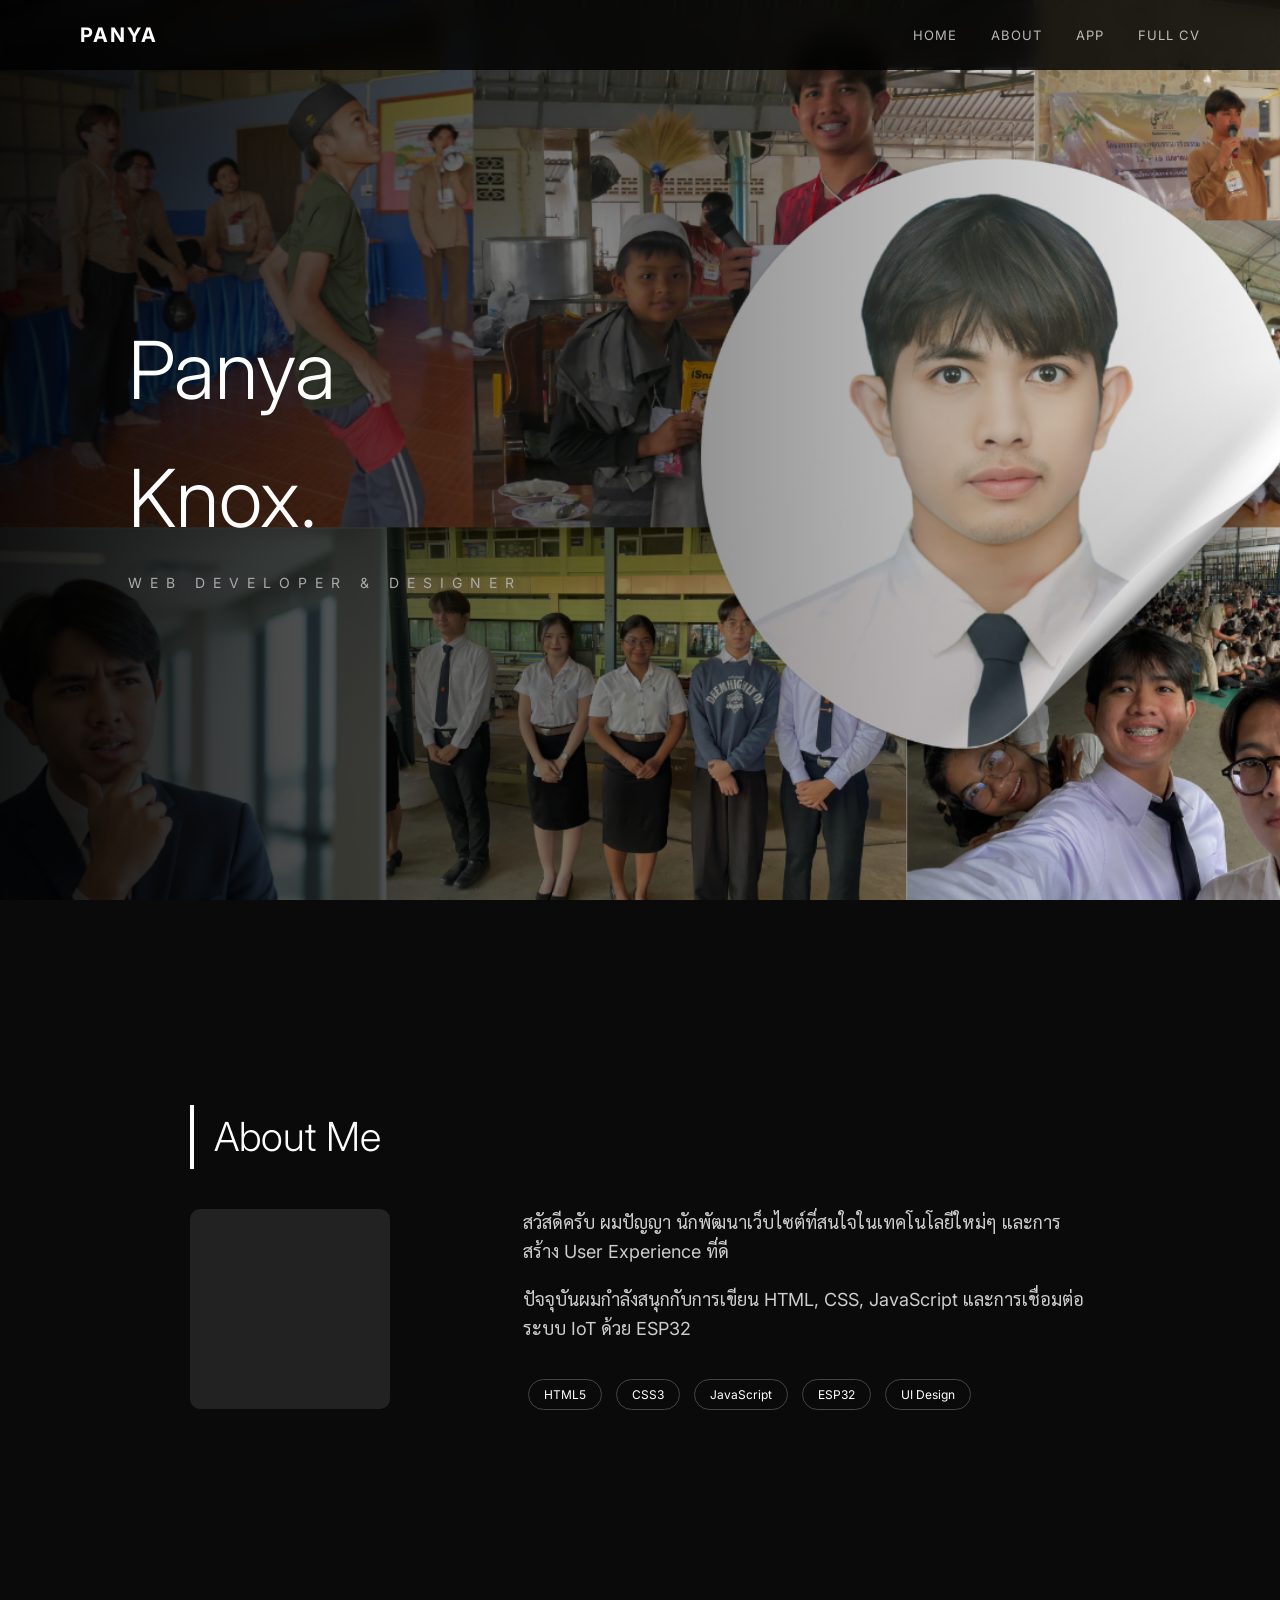
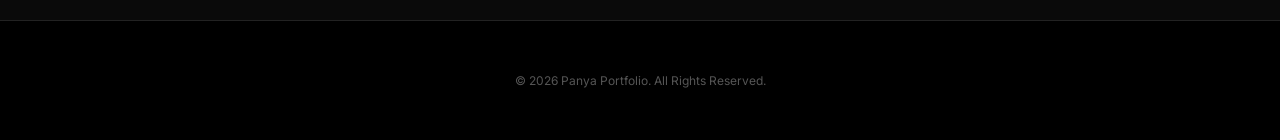
==== index.html @ 618ede8f "ทดลอง" ====
<!DOCTYPE html>
<html lang="th">
<head>
  <meta charset="UTF-8">
  <meta name="viewport" content="width=device-width, initial-scale=1.0">
  <title>Panya | Portfolio</title>

  <link href="https://fonts.googleapis.com/css2?family=Inter:wght@300;400;700&family=Sarabun:wght@200;400&display=swap" rel="stylesheet">

  <style>
    /* --- 1. SETUP & SMOOTH SCROLL --- */
    html {
      scroll-behavior: smooth; /* ทำให้เวลาคลิกเมนูแล้วหน้าจอเลื่อนลงแบบนิ่มๆ */
    }

    * {
      margin: 0;
      padding: 0;
      box-sizing: border-box;
    }

    body {
      font-family: 'Inter', 'Sarabun', sans-serif;
      background: #000;
      color: #fff;
      line-height: 1.6;
    }

    /* --- 2. NAVBAR (Fixed) --- */
    .navbar {
      position: fixed;
      top: 0;
      width: 100%;
      height: 70px;
      display: flex;
      justify-content: center;
      z-index: 1000;
      background: rgba(0, 0, 0, 0.8);
      backdrop-filter: blur(10px); /* เอฟเฟกต์กระจกฝ้าแบบ Apple */
    }

    .nav-content {
      width: 100%;
      max-width: 1200px;
      display: flex;
      justify-content: space-between;
      align-items: center;
      padding: 0 40px;
    }

    .logo {
      font-size: 20px;
      font-weight: 700;
      letter-spacing: 2px;
      text-decoration: none;
      color: #fff;
    }

    .menu a {
      margin-left: 30px;
      text-decoration: none;
      color: rgba(255,255,255,0.7);
      font-size: 13px;
      text-transform: uppercase;
      letter-spacing: 1px;
      transition: 0.3s;
    }

    .menu a:hover {
      color: #fff;
    }

    /* --- 3. HERO SECTION (หน้าแรก) --- */
    .hero {
      height: 100vh;
      display: flex;
      align-items: center;
      padding: 0 10%;
      background: linear-gradient(to right, rgba(0,0,0,0.9), transparent), 
                  url('images/panyayayaya.png'); /* เปลี่ยนเป็นรูปคุณได้ */
      background-size: cover;
      background-position: center;
    }

    .hero-content h1 {
      font-size: clamp(40px, 8vw, 80px);
      font-weight: 300;
      margin-bottom: 10px;
    }

    .hero-content p {
      font-size: 14px;
      letter-spacing: 8px;
      color: #aaa;
      text-transform: uppercase;
    }

    /* --- 4. ABOUT SECTION (ส่วนที่เลื่อนลงมาเจอ) --- */
    .about-section {
      min-height: 80vh;
      padding: 120px 10%;
      background: #0a0a0a; /* ดำเทาๆ ให้ดูต่างจากหน้าแรก */
      display: flex;
      flex-direction: column;
      justify-content: center;
    }

    .about-container {
      max-width: 900px;
      margin: 0 auto;
    }

    .about-section h2 {
      font-size: 40px;
      font-weight: 300;
      margin-bottom: 40px;
      border-left: 4px solid #fff;
      padding-left: 20px;
    }

    .about-grid {
      display: grid;
      grid-template-columns: 1fr 2fr;
      gap: 50px;
      align-items: start;
    }

    .about-text p {
      font-size: 18px;
      color: #ccc;
      margin-bottom: 20px;
    }

    .skill-tag {
      display: inline-block;
      padding: 5px 15px;
      border: 1px solid #444;
      margin: 5px;
      font-size: 12px;
      border-radius: 20px;
    }

    /* --- 5. FOOTER --- */
    footer {
      padding: 50px 10%;
      text-align: center;
      border-top: 1px solid #222;
      font-size: 12px;
      color: #555;
    }

    /* Responsive */
    @media (max-width: 768px) {
      .about-grid { grid-template-columns: 1fr; }
      .hero { text-align: center; justify-content: center; }
    }
  </style>
</head>
<body>

  <nav class="navbar">
    <div class="nav-content">
      <a href="#" class="logo">PANYA</a>
      <div class="menu">
        <a href="#">Home</a>
        <a href="#about">About</a> <a href="app.html">App</a>
        <a href="about.html">Full CV</a>
      </div>
    </div>
  </nav>

  <section class="hero">
    <div class="hero-content">
      <h1>Panya<br>Knox.</h1>
      <p>Web Developer & Designer</p>
    </div>
  </section>

  <section id="about" class="about-section">
    <div class="about-container">
      <h2>About Me</h2>
      <div class="about-grid">
        <div class="about-image">
           <div style="width: 200px; height: 200px; background: #222; border-radius: 10px;"></div>
        </div>
        <div class="about-text">
          <p>สวัสดีครับ ผมปัญญา นักพัฒนาเว็บไซต์ที่สนใจในเทคโนโลยีใหม่ๆ และการสร้าง User Experience ที่ดี</p>
          <p>ปัจจุบันผมกำลังสนุกกับการเขียน HTML, CSS, JavaScript และการเชื่อมต่อระบบ IoT ด้วย ESP32</p>
          
          <div style="margin-top: 30px;">
            <span class="skill-tag">HTML5</span>
            <span class="skill-tag">CSS3</span>
            <span class="skill-tag">JavaScript</span>
            <span class="skill-tag">ESP32</span>
            <span class="skill-tag">UI Design</span>
          </div>
        </div>
      </div>
    </div>
  </section>

  <footer>
    &copy; 2026 Panya Portfolio. All Rights Reserved.
  </footer>

</body>
</html>
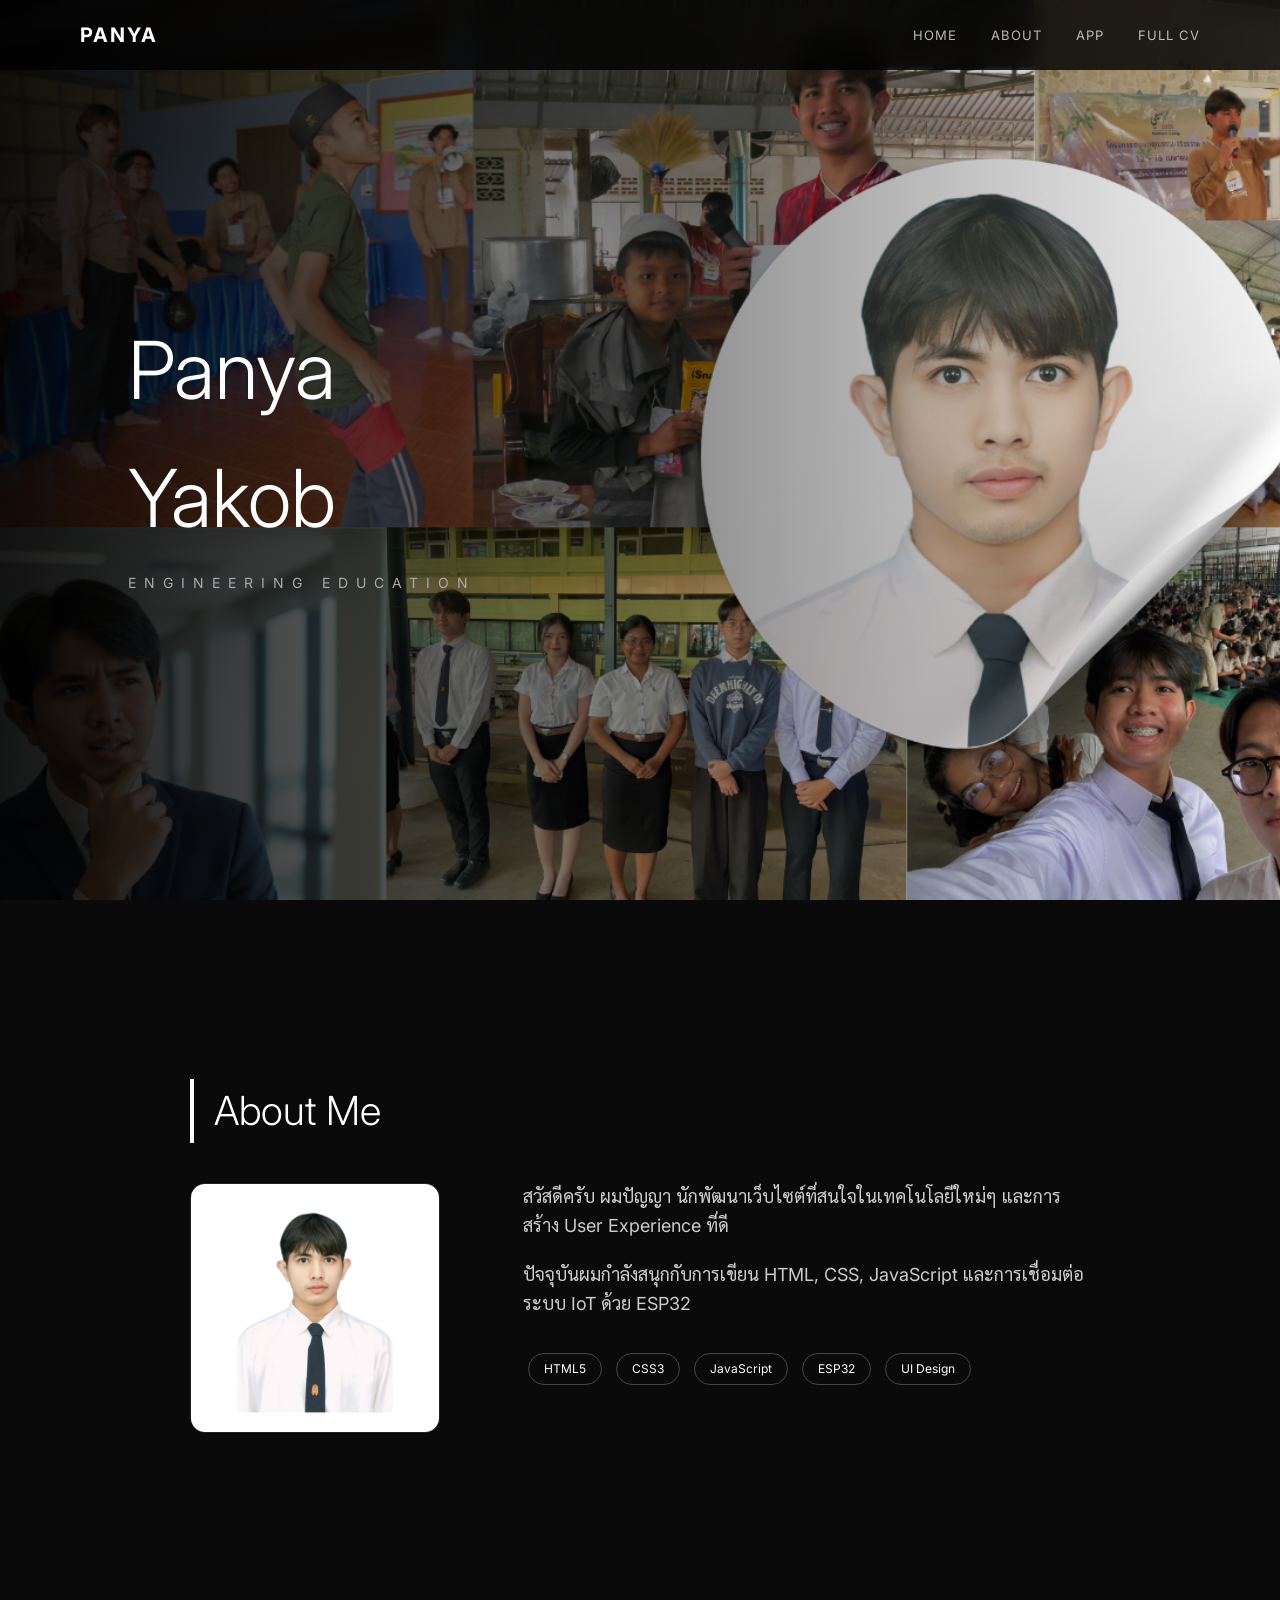
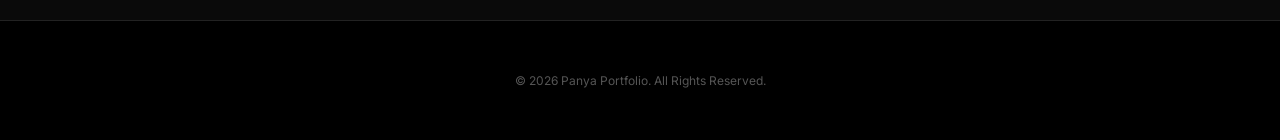
==== commit 6834e64c: "ทดลอง" ====
--- a/index.html
+++ b/index.html
@@ -171,8 +171,8 @@
 
   <section class="hero">
     <div class="hero-content">
-      <h1>Panya<br>Knox.</h1>
-      <p>Web Developer & Designer</p>
+      <h1>Panya<br>Yakob</h1>
+      <p>Engineering Education</p>
     </div>
   </section>
 
@@ -181,7 +181,8 @@
       <h2>About Me</h2>
       <div class="about-grid">
         <div class="about-image">
-           <div style="width: 200px; height: 200px; background: #222; border-radius: 10px;"></div>
+           <img src="images/panyayakob.png" alt="Panya" 
+                style="width: 250px; height: 250px; object-fit: cover; border-radius: 15px; border: 1px solid rgba(255,255,255,0.1);">
         </div>
         <div class="about-text">
           <p>สวัสดีครับ ผมปัญญา นักพัฒนาเว็บไซต์ที่สนใจในเทคโนโลยีใหม่ๆ และการสร้าง User Experience ที่ดี</p>
@@ -197,7 +198,8 @@
         </div>
       </div>
     </div>
-  </section>
+</section>
+          
 
   <footer>
     &copy; 2026 Panya Portfolio. All Rights Reserved.
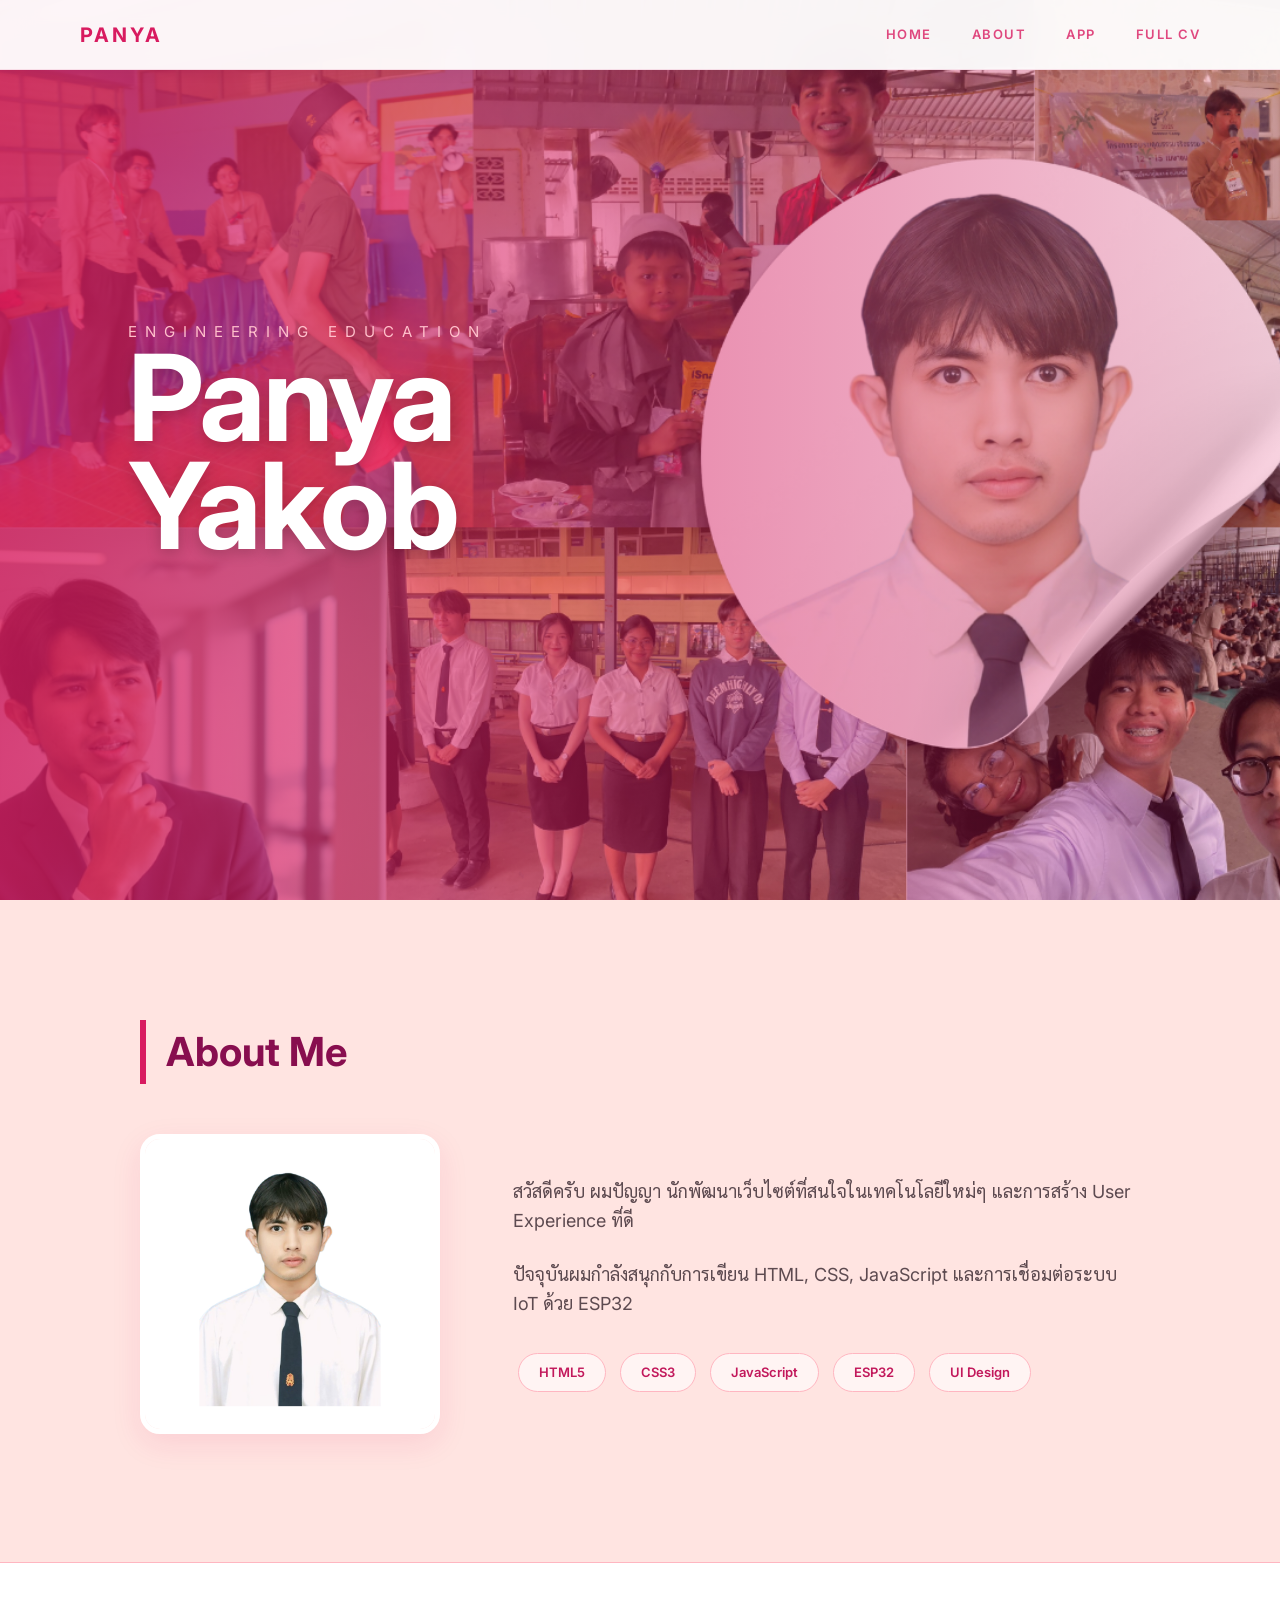
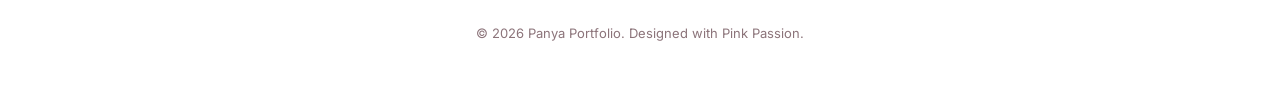
==== commit ebe8bfc6: "ทดลอง" ====
--- a/index.html
+++ b/index.html
@@ -3,14 +3,14 @@
 <head>
   <meta charset="UTF-8">
   <meta name="viewport" content="width=device-width, initial-scale=1.0">
-  <title>Panya | Portfolio</title>
-
-  <link href="https://fonts.googleapis.com/css2?family=Inter:wght@300;400;700&family=Sarabun:wght@200;400&display=swap" rel="stylesheet">
+  <title>Panya | Portfolio Pink Edition</title>
+
+  <link href="https://fonts.googleapis.com/css2?family=Inter:wght@300;400;600;700&family=Sarabun:wght@200;400;700&display=swap" rel="stylesheet">
 
   <style>
     /* --- 1. SETUP & SMOOTH SCROLL --- */
     html {
-      scroll-behavior: smooth; /* ทำให้เวลาคลิกเมนูแล้วหน้าจอเลื่อนลงแบบนิ่มๆ */
+      scroll-behavior: smooth;
     }
 
     * {
@@ -21,12 +21,12 @@
 
     body {
       font-family: 'Inter', 'Sarabun', sans-serif;
-      background: #000;
-      color: #fff;
+      background: #FFF0F5; /* พื้นหลังชมพูอ่อนมาก */
+      color: #4A3A3F;
       line-height: 1.6;
     }
 
-    /* --- 2. NAVBAR (Fixed) --- */
+    /* --- 2. NAVBAR: พื้นหลังขาว ตัวหนังสือชมพู --- */
     .navbar {
       position: fixed;
       top: 0;
@@ -35,8 +35,12 @@
       display: flex;
       justify-content: center;
       z-index: 1000;
-      background: rgba(0, 0, 0, 0.8);
-      backdrop-filter: blur(10px); /* เอฟเฟกต์กระจกฝ้าแบบ Apple */
+      /* ✅ พื้นหลังสีขาวโปร่งแสง */
+      background: rgba(255, 255, 255, 0.95); 
+      backdrop-filter: blur(15px);
+      /* ✅ เส้นขอบล่างสีชมพูจางๆ */
+      border-bottom: 1px solid rgba(216, 27, 96, 0.1);
+      box-shadow: 0 2px 15px rgba(0, 0, 0, 0.05);
     }
 
     .nav-content {
@@ -51,108 +55,138 @@
     .logo {
       font-size: 20px;
       font-weight: 700;
-      letter-spacing: 2px;
+      letter-spacing: 3px;
       text-decoration: none;
-      color: #fff;
+      /* ✅ โลโก้สีชมพูเข้ม */
+      color: #D81B60; 
+      text-transform: uppercase;
+    }
+
+    .menu {
+      display: flex;
+      gap: 40px;
     }
 
     .menu a {
-      margin-left: 30px;
       text-decoration: none;
-      color: rgba(255,255,255,0.7);
+      /* ✅ ตัวหนังสือเมนูสีชมพูเข้ม */
+      color: rgba(216, 27, 96, 0.8);
       font-size: 13px;
       text-transform: uppercase;
-      letter-spacing: 1px;
+      letter-spacing: 1.5px;
+      font-weight: 600;
       transition: 0.3s;
     }
 
     .menu a:hover {
-      color: #fff;
-    }
-
-    /* --- 3. HERO SECTION (หน้าแรก) --- */
+      color: #D81B60; /* สีชมพูชัดขึ้นเมื่อ Hover */
+    }
+
+    /* --- 3. HERO SECTION: ชื่อใหญ่ สวย โดดเด่น --- */
     .hero {
       height: 100vh;
       display: flex;
       align-items: center;
       padding: 0 10%;
-      background: linear-gradient(to right, rgba(0,0,0,0.9), transparent), 
-                  url('images/panyayayaya.png'); /* เปลี่ยนเป็นรูปคุณได้ */
+      /* Gradient สีชมพูทับรูปพื้นหลัง */
+      background: linear-gradient(to right, rgba(216, 27, 96, 0.8), rgba(216, 27, 96, 0.2)), 
+                  url('images/panyayayaya.png'); 
       background-size: cover;
       background-position: center;
+      color: #fff;
+    }
+
+    .hero-content {
+      max-width: 900px;
     }
 
     .hero-content h1 {
-      font-size: clamp(40px, 8vw, 80px);
-      font-weight: 300;
-      margin-bottom: 10px;
+      /* ✅ ชื่อใหญ่พิเศษ หนา และสวยงาม */
+      font-size: clamp(60px, 12vw, 120px);
+      font-weight: 700;
+      line-height: 0.9;
+      margin-bottom: 20px;
+      letter-spacing: -2px;
+      text-shadow: 0 4px 15px rgba(0,0,0,0.2);
     }
 
     .hero-content p {
-      font-size: 14px;
+      font-size: 15px;
       letter-spacing: 8px;
-      color: #aaa;
+      color: #FFC0CB;
       text-transform: uppercase;
-    }
-
-    /* --- 4. ABOUT SECTION (ส่วนที่เลื่อนลงมาเจอ) --- */
+      font-weight: 400;
+    }
+
+    /* --- 4. ABOUT SECTION --- */
     .about-section {
-      min-height: 80vh;
       padding: 120px 10%;
-      background: #0a0a0a; /* ดำเทาๆ ให้ดูต่างจากหน้าแรก */
-      display: flex;
-      flex-direction: column;
-      justify-content: center;
+      background: #FFE4E1; /* MistyRose */
     }
 
     .about-container {
-      max-width: 900px;
+      max-width: 1000px;
       margin: 0 auto;
     }
 
     .about-section h2 {
       font-size: 40px;
-      font-weight: 300;
-      margin-bottom: 40px;
-      border-left: 4px solid #fff;
+      font-weight: 700;
+      margin-bottom: 50px;
+      border-left: 6px solid #D81B60;
       padding-left: 20px;
+      color: #880E4F;
     }
 
     .about-grid {
       display: grid;
       grid-template-columns: 1fr 2fr;
-      gap: 50px;
-      align-items: start;
+      gap: 60px;
+      align-items: center;
+    }
+
+    .about-image img {
+      width: 100%;
+      max-width: 300px;
+      border-radius: 20px;
+      border: 5px solid #fff;
+      box-shadow: 0 10px 30px rgba(216, 27, 96, 0.1);
     }
 
     .about-text p {
       font-size: 18px;
-      color: #ccc;
-      margin-bottom: 20px;
+      color: #5D4A50;
+      margin-bottom: 25px;
     }
 
     .skill-tag {
       display: inline-block;
-      padding: 5px 15px;
-      border: 1px solid #444;
+      padding: 8px 20px;
+      border: 1px solid #FFB6C1;
       margin: 5px;
-      font-size: 12px;
-      border-radius: 20px;
+      font-size: 13px;
+      border-radius: 25px;
+      color: #C2185B;
+      background: rgba(255, 255, 255, 0.6);
+      font-weight: 600;
     }
 
     /* --- 5. FOOTER --- */
     footer {
-      padding: 50px 10%;
+      padding: 60px 10%;
       text-align: center;
-      border-top: 1px solid #222;
-      font-size: 12px;
-      color: #555;
+      background: #ffffff;
+      border-top: 1px solid #FFB6C1;
+      font-size: 13px;
+      color: #8C747A;
     }
 
     /* Responsive */
     @media (max-width: 768px) {
-      .about-grid { grid-template-columns: 1fr; }
-      .hero { text-align: center; justify-content: center; }
+      .nav-content { padding: 0 20px; }
+      .menu { display: none; }
+      .about-grid { grid-template-columns: 1fr; text-align: center; }
+      .about-section h2 { border-left: none; padding-left: 0; text-align: center; }
     }
   </style>
 </head>
@@ -160,10 +194,11 @@
 
   <nav class="navbar">
     <div class="nav-content">
-      <a href="#" class="logo">PANYA</a>
+      <a href="index.html" class="logo">PANYA</a>
       <div class="menu">
-        <a href="#">Home</a>
-        <a href="#about">About</a> <a href="app.html">App</a>
+        <a href="index.html">Home</a>
+        <a href="#about">About</a> 
+        <a href="app.html">App</a>
         <a href="about.html">Full CV</a>
       </div>
     </div>
@@ -171,8 +206,8 @@
 
   <section class="hero">
     <div class="hero-content">
+      <p>Engineering Education</p>
       <h1>Panya<br>Yakob</h1>
-      <p>Engineering Education</p>
     </div>
   </section>
 
@@ -181,8 +216,7 @@
       <h2>About Me</h2>
       <div class="about-grid">
         <div class="about-image">
-           <img src="images/panyayakob.png" alt="Panya" 
-                style="width: 250px; height: 250px; object-fit: cover; border-radius: 15px; border: 1px solid rgba(255,255,255,0.1);">
+           <img src="images/panyayakob.png" alt="Panya Profile" onerror="this.src='https://via.placeholder.com/300/D81B60/ffffff?text=Panya'">
         </div>
         <div class="about-text">
           <p>สวัสดีครับ ผมปัญญา นักพัฒนาเว็บไซต์ที่สนใจในเทคโนโลยีใหม่ๆ และการสร้าง User Experience ที่ดี</p>
@@ -198,11 +232,10 @@
         </div>
       </div>
     </div>
-</section>
-          
+  </section>
 
   <footer>
-    &copy; 2026 Panya Portfolio. All Rights Reserved.
+    &copy; 2026 Panya Portfolio. Designed with Pink Passion.
   </footer>
 
 </body>
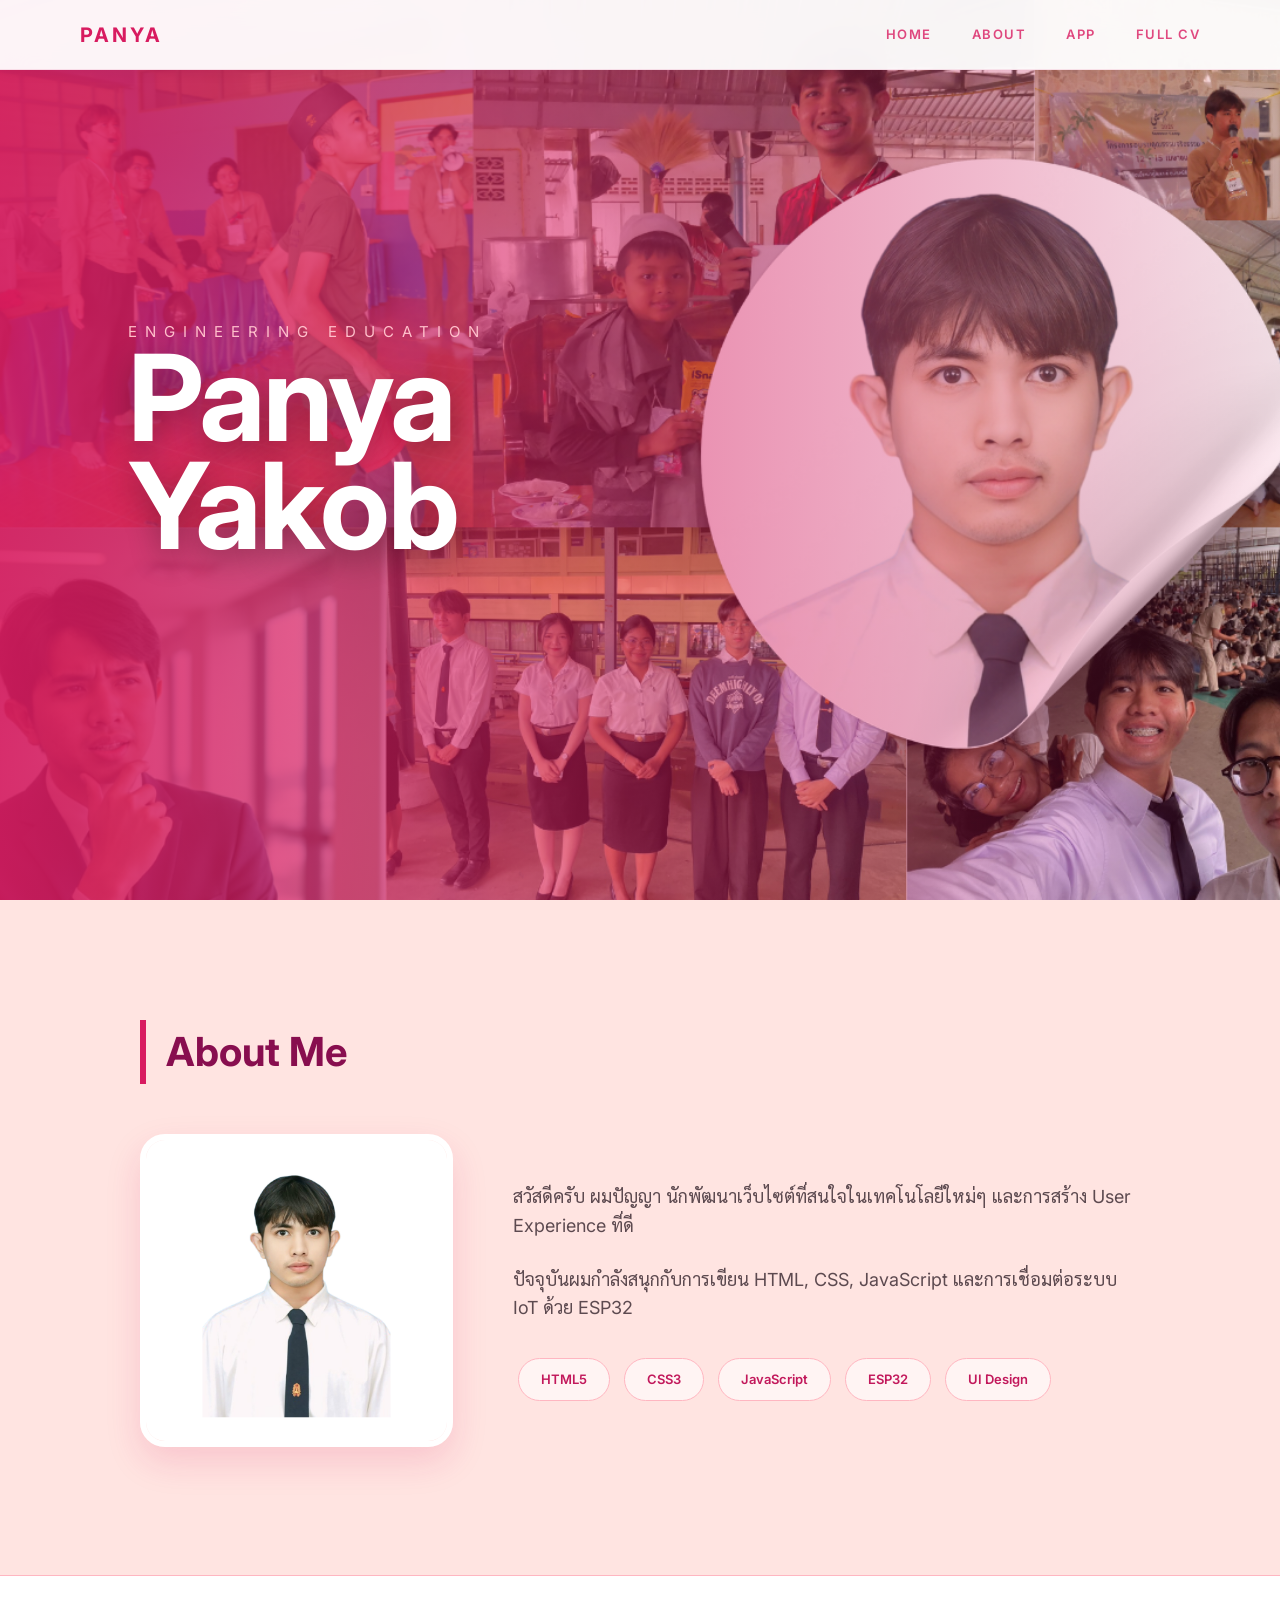
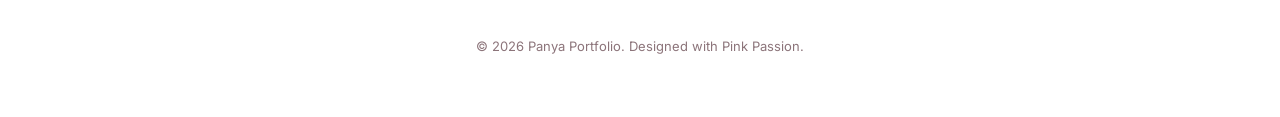
==== commit ba2104bf: "ทดลอง" ====
--- a/index.html
+++ b/index.html
@@ -26,7 +26,7 @@
       line-height: 1.6;
     }
 
-    /* --- 2. NAVBAR: พื้นหลังขาว ตัวหนังสือชมพู --- */
+    /* --- 2. NAVBAR: พื้นหลังขาว ตัวหนังสือชมพูเข้ม --- */
     .navbar {
       position: fixed;
       top: 0;
@@ -35,10 +35,8 @@
       display: flex;
       justify-content: center;
       z-index: 1000;
-      /* ✅ พื้นหลังสีขาวโปร่งแสง */
       background: rgba(255, 255, 255, 0.95); 
       backdrop-filter: blur(15px);
-      /* ✅ เส้นขอบล่างสีชมพูจางๆ */
       border-bottom: 1px solid rgba(216, 27, 96, 0.1);
       box-shadow: 0 2px 15px rgba(0, 0, 0, 0.05);
     }
@@ -57,8 +55,7 @@
       font-weight: 700;
       letter-spacing: 3px;
       text-decoration: none;
-      /* ✅ โลโก้สีชมพูเข้ม */
-      color: #D81B60; 
+      color: #D81B60; /* โลโก้ชมพูเข้ม */
       text-transform: uppercase;
     }
 
@@ -69,7 +66,6 @@
 
     .menu a {
       text-decoration: none;
-      /* ✅ ตัวหนังสือเมนูสีชมพูเข้ม */
       color: rgba(216, 27, 96, 0.8);
       font-size: 13px;
       text-transform: uppercase;
@@ -79,17 +75,20 @@
     }
 
     .menu a:hover {
-      color: #D81B60; /* สีชมพูชัดขึ้นเมื่อ Hover */
-    }
-
-    /* --- 3. HERO SECTION: ชื่อใหญ่ สวย โดดเด่น --- */
+      color: #D81B60;
+    }
+
+    /* --- 3. HERO SECTION: ไล่สีจากซ้าย(เข้ม)ไปขวา(อ่อน) --- */
     .hero {
       height: 100vh;
       display: flex;
       align-items: center;
       padding: 0 10%;
-      /* Gradient สีชมพูทับรูปพื้นหลัง */
-      background: linear-gradient(to right, rgba(216, 27, 96, 0.8), rgba(216, 27, 96, 0.2)), 
+      /* ✅ GRADIENT: ซ้ายเข้มช่วยให้ตัวหนังสือขาวเด่น - ขวาอ่อนโชว์รูปชัด */
+      background: linear-gradient(to right, 
+                  rgba(216, 27, 96, 0.9) 0%, 
+                  rgba(216, 27, 96, 0.5) 50%, 
+                  rgba(216, 27, 96, 0.1) 100%), 
                   url('images/panyayayaya.png'); 
       background-size: cover;
       background-position: center;
@@ -98,16 +97,17 @@
 
     .hero-content {
       max-width: 900px;
+      z-index: 2;
     }
 
     .hero-content h1 {
-      /* ✅ ชื่อใหญ่พิเศษ หนา และสวยงาม */
+      /* ✅ ชื่อใหญ่พิเศษ ตัวหนา ดีไซน์ Poster */
       font-size: clamp(60px, 12vw, 120px);
       font-weight: 700;
       line-height: 0.9;
       margin-bottom: 20px;
       letter-spacing: -2px;
-      text-shadow: 0 4px 15px rgba(0,0,0,0.2);
+      text-shadow: 0 10px 30px rgba(0,0,0,0.3);
     }
 
     .hero-content p {
@@ -121,7 +121,7 @@
     /* --- 4. ABOUT SECTION --- */
     .about-section {
       padding: 120px 10%;
-      background: #FFE4E1; /* MistyRose */
+      background: #FFE4E1;
     }
 
     .about-container {
@@ -147,10 +147,10 @@
 
     .about-image img {
       width: 100%;
-      max-width: 300px;
-      border-radius: 20px;
-      border: 5px solid #fff;
-      box-shadow: 0 10px 30px rgba(216, 27, 96, 0.1);
+      max-width: 320px;
+      border-radius: 25px;
+      border: 6px solid #fff;
+      box-shadow: 0 15px 35px rgba(216, 27, 96, 0.15);
     }
 
     .about-text p {
@@ -161,14 +161,21 @@
 
     .skill-tag {
       display: inline-block;
-      padding: 8px 20px;
+      padding: 10px 22px;
       border: 1px solid #FFB6C1;
       margin: 5px;
       font-size: 13px;
-      border-radius: 25px;
+      border-radius: 30px;
       color: #C2185B;
       background: rgba(255, 255, 255, 0.6);
       font-weight: 600;
+      transition: 0.3s;
+    }
+
+    .skill-tag:hover {
+      background: #D81B60;
+      color: #fff;
+      transform: translateY(-3px);
     }
 
     /* --- 5. FOOTER --- */
@@ -183,10 +190,11 @@
 
     /* Responsive */
     @media (max-width: 768px) {
-      .nav-content { padding: 0 20px; }
+      .hero { text-align: center; padding: 0 5%; }
       .menu { display: none; }
       .about-grid { grid-template-columns: 1fr; text-align: center; }
       .about-section h2 { border-left: none; padding-left: 0; text-align: center; }
+      .about-image img { max-width: 250px; }
     }
   </style>
 </head>
@@ -216,7 +224,7 @@
       <h2>About Me</h2>
       <div class="about-grid">
         <div class="about-image">
-           <img src="images/panyayakob.png" alt="Panya Profile" onerror="this.src='https://via.placeholder.com/300/D81B60/ffffff?text=Panya'">
+           <img src="images/panyayakob.png" alt="Panya Profile" onerror="this.src='https://via.placeholder.com/320x400/D81B60/ffffff?text=Panya'">
         </div>
         <div class="about-text">
           <p>สวัสดีครับ ผมปัญญา นักพัฒนาเว็บไซต์ที่สนใจในเทคโนโลยีใหม่ๆ และการสร้าง User Experience ที่ดี</p>
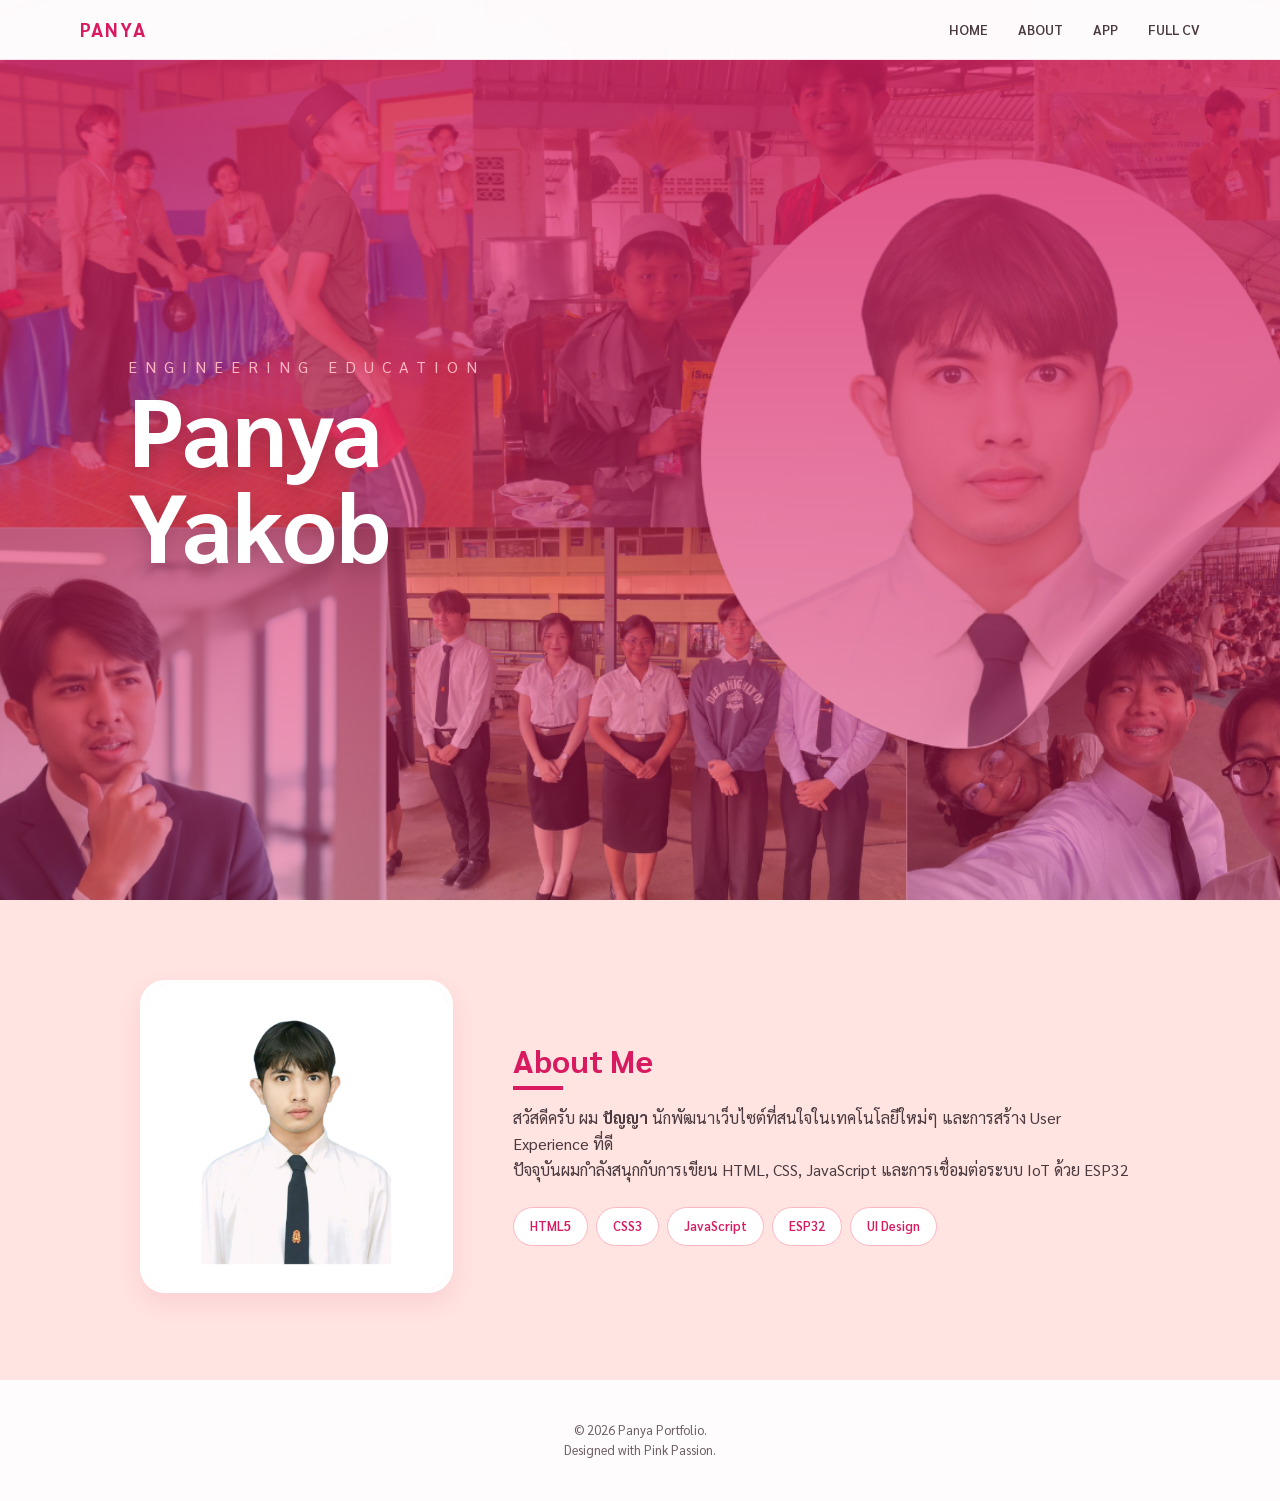
==== commit c098341f: "ทดลอง" ====
--- a/index.html
+++ b/index.html
@@ -1,250 +1,199 @@
 <!DOCTYPE html>
 <html lang="th">
 <head>
-  <meta charset="UTF-8">
-  <meta name="viewport" content="width=device-width, initial-scale=1.0">
-  <title>Panya | Portfolio Pink Edition</title>
+    <meta charset="UTF-8">
+    <meta name="viewport" content="width=device-width, initial-scale=1.0">
+    <title>Panya | Portfolio Pink Edition</title>
+    
+    <link href="https://fonts.googleapis.com/css2?family=Inter:wght@400;600;700&family=Sarabun:wght@400;700&display=swap" rel="stylesheet">
 
-  <link href="https://fonts.googleapis.com/css2?family=Inter:wght@300;400;600;700&family=Sarabun:wght@200;400;700&display=swap" rel="stylesheet">
+    <style>
+        /* --- 1. BASE STYLES (Progressive Enhancement) --- */
+        :root {
+            --primary-pink: #D81B60;
+            --soft-pink: #FFF0F5;
+            --accent-pink: #FFB6C1;
+            --dark-text: #4A3A3F;
+        }
 
-  <style>
-    /* --- 1. SETUP & SMOOTH SCROLL --- */
-    html {
-      scroll-behavior: smooth;
-    }
+        * { margin: 0; padding: 0; box-sizing: border-box; }
 
-    * {
-      margin: 0;
-      padding: 0;
-      box-sizing: border-box;
-    }
+        html { scroll-behavior: smooth; }
 
-    body {
-      font-family: 'Inter', 'Sarabun', sans-serif;
-      background: #FFF0F5; /* พื้นหลังชมพูอ่อนมาก */
-      color: #4A3A3F;
-      line-height: 1.6;
-    }
+        body {
+            font-family: 'Sarabun', 'Inter', sans-serif;
+            background: var(--soft-pink);
+            color: var(--dark-text);
+            line-height: 1.6;
+            -webkit-font-smoothing: antialiased;
+        }
 
-    /* --- 2. NAVBAR: พื้นหลังขาว ตัวหนังสือชมพูเข้ม --- */
-    .navbar {
-      position: fixed;
-      top: 0;
-      width: 100%;
-      height: 70px;
-      display: flex;
-      justify-content: center;
-      z-index: 1000;
-      background: rgba(255, 255, 255, 0.95); 
-      backdrop-filter: blur(15px);
-      border-bottom: 1px solid rgba(216, 27, 96, 0.1);
-      box-shadow: 0 2px 15px rgba(0, 0, 0, 0.05);
-    }
+        /* --- 2. NAVIGATION (Responsive) --- */
+        .navbar {
+            position: fixed;
+            top: 0; width: 100%; height: 60px;
+            background: rgba(255, 255, 255, 0.98);
+            backdrop-filter: blur(10px);
+            display: flex; justify-content: center;
+            z-index: 1000;
+            border-bottom: 1px solid rgba(216, 27, 96, 0.1);
+        }
 
-    .nav-content {
-      width: 100%;
-      max-width: 1200px;
-      display: flex;
-      justify-content: space-between;
-      align-items: center;
-      padding: 0 40px;
-    }
+        .nav-content {
+            width: 100%; max-width: 1200px;
+            display: flex; justify-content: space-between;
+            align-items: center; padding: 0 20px;
+        }
 
-    .logo {
-      font-size: 20px;
-      font-weight: 700;
-      letter-spacing: 3px;
-      text-decoration: none;
-      color: #D81B60; /* โลโก้ชมพูเข้ม */
-      text-transform: uppercase;
-    }
+        .logo {
+            font-size: 1.2rem; font-weight: 700;
+            text-decoration: none; color: var(--primary-pink);
+            letter-spacing: 2px;
+        }
 
-    .menu {
-      display: flex;
-      gap: 40px;
-    }
+        .menu { display: flex; gap: 15px; }
+        .menu a {
+            text-decoration: none; color: var(--dark-text);
+            font-size: 0.75rem; font-weight: 600;
+            text-transform: uppercase; transition: 0.3s;
+        }
 
-    .menu a {
-      text-decoration: none;
-      color: rgba(216, 27, 96, 0.8);
-      font-size: 13px;
-      text-transform: uppercase;
-      letter-spacing: 1.5px;
-      font-weight: 600;
-      transition: 0.3s;
-    }
+        /* --- 3. HERO SECTION (Mobile Optimized) --- */
+        .hero {
+            min-height: 80vh; /* ใช้ min-height แทน fixed height */
+            padding: 100px 20px 60px;
+            display: flex; align-items: center; justify-content: center;
+            background: linear-gradient(135deg, var(--primary-pink) 0%, #AD1457 100%);
+            color: #fff; text-align: center;
+        }
 
-    .menu a:hover {
-      color: #D81B60;
-    }
+        /* เสริมด้วยรูปภาพพื้นหลังถ้าเบราว์เซอร์รองรับ */
+        @supports (background-image: url('')) {
+            .hero {
+                background: linear-gradient(to bottom, rgba(216, 27, 96, 0.8), rgba(216, 27, 96, 0.4)), 
+                            url('images/panyayayaya.png') center/cover no-repeat;
+            }
+        }
 
-    /* --- 3. HERO SECTION: ไล่สีจากซ้าย(เข้ม)ไปขวา(อ่อน) --- */
-    .hero {
-      height: 100vh;
-      display: flex;
-      align-items: center;
-      padding: 0 10%;
-      /* ✅ GRADIENT: ซ้ายเข้มช่วยให้ตัวหนังสือขาวเด่น - ขวาอ่อนโชว์รูปชัด */
-      background: linear-gradient(to right, 
-                  rgba(216, 27, 96, 0.9) 0%, 
-                  rgba(216, 27, 96, 0.5) 50%, 
-                  rgba(216, 27, 96, 0.1) 100%), 
-                  url('images/panyayayaya.png'); 
-      background-size: cover;
-      background-position: center;
-      color: #fff;
-    }
+        .hero-content h1 {
+            font-size: clamp(3rem, 15vw, 6rem); /* ปรับขนาดอัตโนมัติตามหน้าจอ */
+            line-height: 1; margin-bottom: 15px;
+            text-shadow: 0 5px 20px rgba(0,0,0,0.2);
+        }
 
-    .hero-content {
-      max-width: 900px;
-      z-index: 2;
-    }
+        .hero-content p {
+            font-size: 0.9rem; letter-spacing: 4px;
+            color: var(--accent-pink); text-transform: uppercase;
+        }
 
-    .hero-content h1 {
-      /* ✅ ชื่อใหญ่พิเศษ ตัวหนา ดีไซน์ Poster */
-      font-size: clamp(60px, 12vw, 120px);
-      font-weight: 700;
-      line-height: 0.9;
-      margin-bottom: 20px;
-      letter-spacing: -2px;
-      text-shadow: 0 10px 30px rgba(0,0,0,0.3);
-    }
+        /* --- 4. ABOUT SECTION (Mobile-First Grid) --- */
+        .about-section { padding: 80px 20px; background: #FFE4E1; }
 
-    .hero-content p {
-      font-size: 15px;
-      letter-spacing: 8px;
-      color: #FFC0CB;
-      text-transform: uppercase;
-      font-weight: 400;
-    }
+        .about-container { max-width: 1000px; margin: 0 auto; }
 
-    /* --- 4. ABOUT SECTION --- */
-    .about-section {
-      padding: 120px 10%;
-      background: #FFE4E1;
-    }
+        .about-grid {
+            display: grid;
+            grid-template-columns: 1fr; /* แถวเดียวบนมือถือ */
+            gap: 40px; align-items: center;
+        }
 
-    .about-container {
-      max-width: 1000px;
-      margin: 0 auto;
-    }
+        .about-image { text-align: center; }
+        .about-image img {
+            width: 100%; max-width: 280px;
+            border-radius: 50% 20% 50% 20%; /* ทรงเก๋ๆ */
+            border: 5px solid #fff;
+            box-shadow: 0 10px 25px rgba(216, 27, 96, 0.1);
+        }
 
-    .about-section h2 {
-      font-size: 40px;
-      font-weight: 700;
-      margin-bottom: 50px;
-      border-left: 6px solid #D81B60;
-      padding-left: 20px;
-      color: #880E4F;
-    }
+        .about-text h2 {
+            font-size: 2rem; color: var(--primary-pink);
+            margin-bottom: 20px; position: relative;
+        }
 
-    .about-grid {
-      display: grid;
-      grid-template-columns: 1fr 2fr;
-      gap: 60px;
-      align-items: center;
-    }
+        .skill-container { margin-top: 25px; display: flex; flex-wrap: wrap; gap: 8px; }
+        .skill-tag {
+            background: #fff; color: var(--primary-pink);
+            padding: 8px 16px; border-radius: 20px;
+            font-size: 0.8rem; font-weight: 600;
+            border: 1px solid var(--accent-pink);
+        }
 
-    .about-image img {
-      width: 100%;
-      max-width: 320px;
-      border-radius: 25px;
-      border: 6px solid #fff;
-      box-shadow: 0 15px 35px rgba(216, 27, 96, 0.15);
-    }
+        /* --- 5. FOOTER --- */
+        footer {
+            padding: 40px 20px; text-align: center;
+            background: #fff; font-size: 0.8rem; opacity: 0.8;
+        }
 
-    .about-text p {
-      font-size: 18px;
-      color: #5D4A50;
-      margin-bottom: 25px;
-    }
+        /* --- 6. TABLET & DESKTOP ENHANCEMENTS --- */
+        @media (min-width: 768px) {
+            .nav-content { padding: 0 40px; }
+            .menu { gap: 30px; }
+            .menu a { font-size: 0.85rem; }
+            
+            .hero { text-align: left; justify-content: flex-start; padding-left: 10%; min-height: 100vh; }
+            .hero-content p { font-size: 1rem; letter-spacing: 8px; }
 
-    .skill-tag {
-      display: inline-block;
-      padding: 10px 22px;
-      border: 1px solid #FFB6C1;
-      margin: 5px;
-      font-size: 13px;
-      border-radius: 30px;
-      color: #C2185B;
-      background: rgba(255, 255, 255, 0.6);
-      font-weight: 600;
-      transition: 0.3s;
-    }
-
-    .skill-tag:hover {
-      background: #D81B60;
-      color: #fff;
-      transform: translateY(-3px);
-    }
-
-    /* --- 5. FOOTER --- */
-    footer {
-      padding: 60px 10%;
-      text-align: center;
-      background: #ffffff;
-      border-top: 1px solid #FFB6C1;
-      font-size: 13px;
-      color: #8C747A;
-    }
-
-    /* Responsive */
-    @media (max-width: 768px) {
-      .hero { text-align: center; padding: 0 5%; }
-      .menu { display: none; }
-      .about-grid { grid-template-columns: 1fr; text-align: center; }
-      .about-section h2 { border-left: none; padding-left: 0; text-align: center; }
-      .about-image img { max-width: 250px; }
-    }
-  </style>
+            .about-grid { grid-template-columns: 1fr 2fr; gap: 60px; }
+            .about-image img { max-width: 320px; border-radius: 25px; }
+            .about-text h2::after {
+                content: ''; position: absolute; left: 0; bottom: -5px;
+                width: 50px; height: 4px; background: var(--primary-pink);
+            }
+        }
+    </style>
 </head>
 <body>
 
-  <nav class="navbar">
-    <div class="nav-content">
-      <a href="index.html" class="logo">PANYA</a>
-      <div class="menu">
-        <a href="index.html">Home</a>
-        <a href="#about">About</a> 
-        <a href="app.html">App</a>
-        <a href="about.html">Full CV</a>
-      </div>
-    </div>
-  </nav>
+    <header role="banner">
+        <nav class="navbar">
+            <div class="nav-content">
+                <a href="index.html" class="logo">PANYA</a>
+                <div class="menu" role="navigation">
+                    <a href="index.html">Home</a>
+                    <a href="#about">About</a> 
+                    <a href="app.html">App</a>
+                    <a href="about.html">Full CV</a>
+                </div>
+            </div>
+        </nav>
+    </header>
 
-  <section class="hero">
-    <div class="hero-content">
-      <p>Engineering Education</p>
-      <h1>Panya<br>Yakob</h1>
-    </div>
-  </section>
+    <main>
+        <section class="hero">
+            <div class="hero-content">
+                <p>Engineering Education</p>
+                <h1>Panya<br>Yakob</h1>
+            </div>
+        </section>
 
-  <section id="about" class="about-section">
-    <div class="about-container">
-      <h2>About Me</h2>
-      <div class="about-grid">
-        <div class="about-image">
-           <img src="images/panyayakob.png" alt="Panya Profile" onerror="this.src='https://via.placeholder.com/320x400/D81B60/ffffff?text=Panya'">
-        </div>
-        <div class="about-text">
-          <p>สวัสดีครับ ผมปัญญา นักพัฒนาเว็บไซต์ที่สนใจในเทคโนโลยีใหม่ๆ และการสร้าง User Experience ที่ดี</p>
-          <p>ปัจจุบันผมกำลังสนุกกับการเขียน HTML, CSS, JavaScript และการเชื่อมต่อระบบ IoT ด้วย ESP32</p>
-          
-          <div style="margin-top: 30px;">
-            <span class="skill-tag">HTML5</span>
-            <span class="skill-tag">CSS3</span>
-            <span class="skill-tag">JavaScript</span>
-            <span class="skill-tag">ESP32</span>
-            <span class="skill-tag">UI Design</span>
-          </div>
-        </div>
-      </div>
-    </div>
-  </section>
+        <section id="about" class="about-section">
+            <div class="about-container">
+                <div class="about-grid">
+                    <div class="about-image">
+                        <img src="images/panyayakob.png" alt="Panya Profile" 
+                             onerror="this.src='https://via.placeholder.com/320x400/D81B60/ffffff?text=Panya'">
+                    </div>
+                    <div class="about-text">
+                        <h2>About Me</h2>
+                        <p>สวัสดีครับ ผม <strong>ปัญญา</strong> นักพัฒนาเว็บไซต์ที่สนใจในเทคโนโลยีใหม่ๆ และการสร้าง User Experience ที่ดี</p>
+                        <p>ปัจจุบันผมกำลังสนุกกับการเขียน HTML, CSS, JavaScript และการเชื่อมต่อระบบ IoT ด้วย ESP32</p>
+                        
+                        <div class="skill-container">
+                            <span class="skill-tag">HTML5</span>
+                            <span class="skill-tag">CSS3</span>
+                            <span class="skill-tag">JavaScript</span>
+                            <span class="skill-tag">ESP32</span>
+                            <span class="skill-tag">UI Design</span>
+                        </div>
+                    </div>
+                </div>
+            </div>
+        </section>
+    </main>
 
-  <footer>
-    &copy; 2026 Panya Portfolio. Designed with Pink Passion.
-  </footer>
+    <footer role="contentinfo">
+        <p>&copy; 2026 Panya Portfolio. <br>Designed with Pink Passion.</p>
+    </footer>
 
 </body>
 </html>
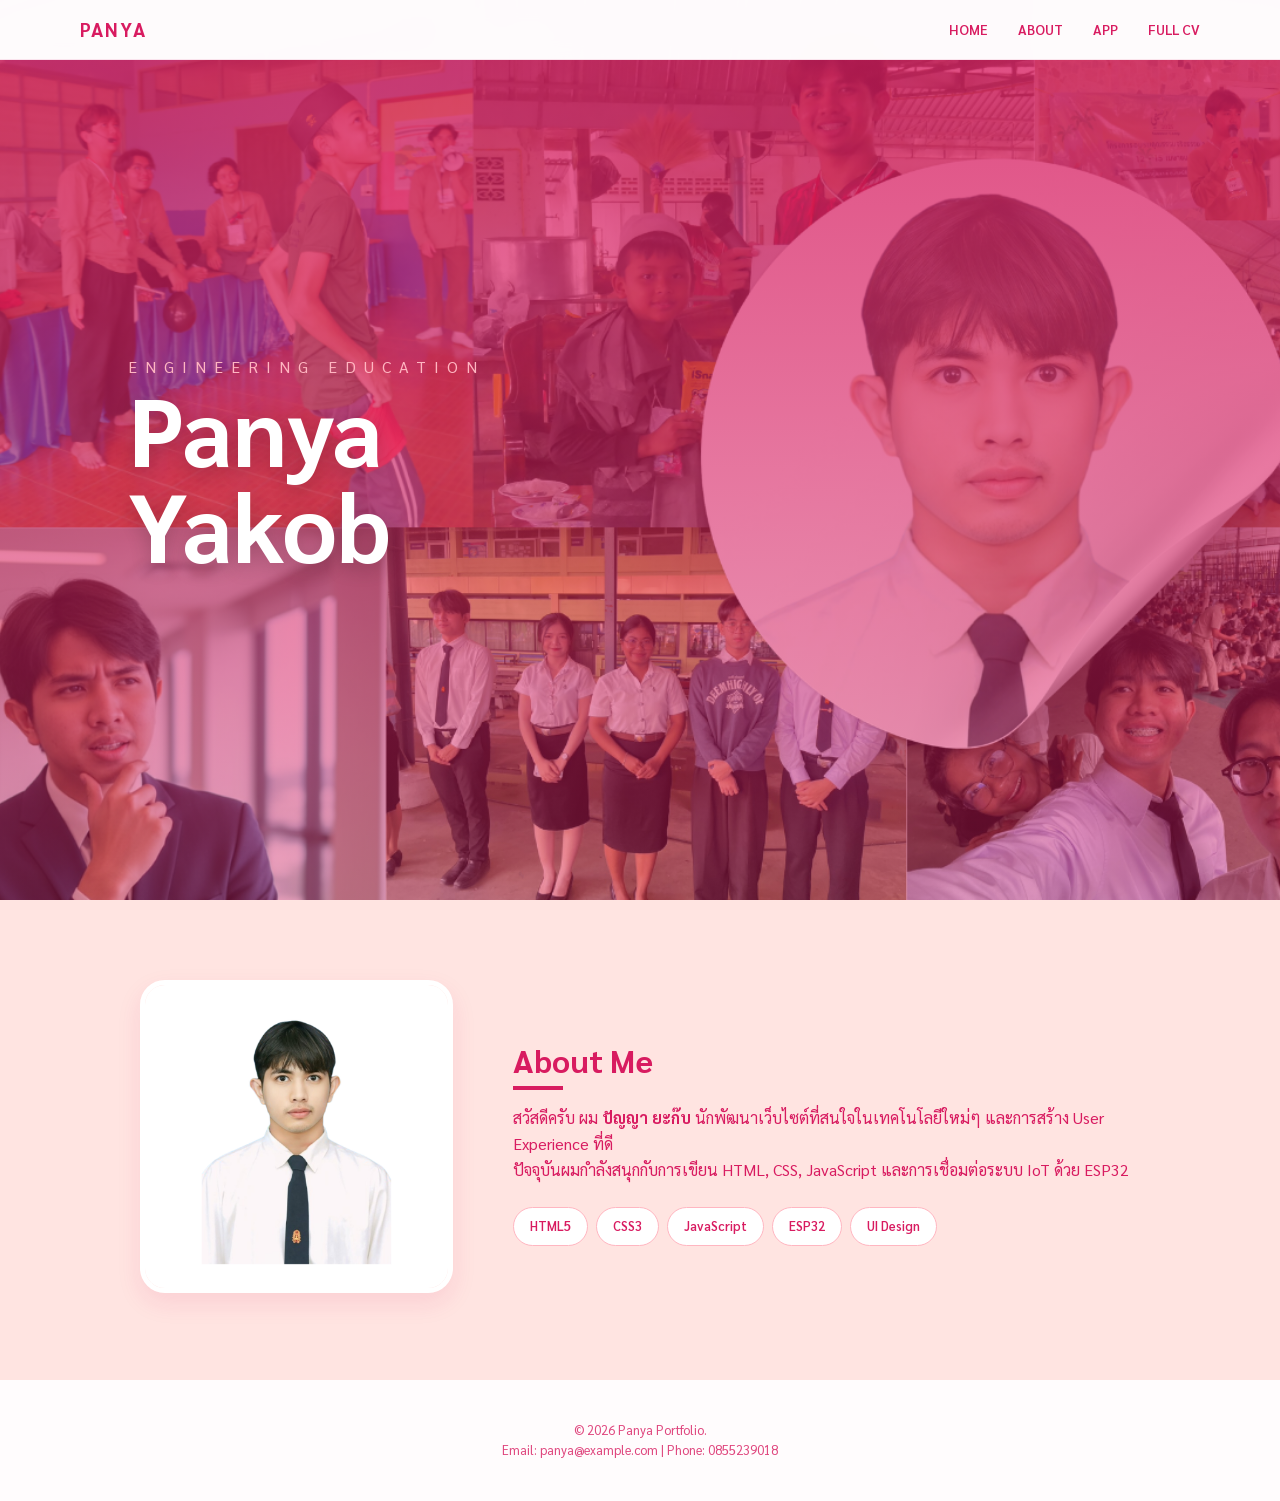
==== commit fea7da21: "test" ====
--- a/index.html
+++ b/index.html
@@ -13,7 +13,7 @@
             --primary-pink: #D81B60;
             --soft-pink: #FFF0F5;
             --accent-pink: #FFB6C1;
-            --dark-text: #4A3A3F;
+            --dark-text: #D81B60;
         }
 
         * { margin: 0; padding: 0; box-sizing: border-box; }
@@ -175,7 +175,7 @@
                     </div>
                     <div class="about-text">
                         <h2>About Me</h2>
-                        <p>สวัสดีครับ ผม <strong>ปัญญา</strong> นักพัฒนาเว็บไซต์ที่สนใจในเทคโนโลยีใหม่ๆ และการสร้าง User Experience ที่ดี</p>
+                        <p>สวัสดีครับ ผม <strong>ปัญญา ยะก๊บ</strong> นักพัฒนาเว็บไซต์ที่สนใจในเทคโนโลยีใหม่ๆ และการสร้าง User Experience ที่ดี</p>
                         <p>ปัจจุบันผมกำลังสนุกกับการเขียน HTML, CSS, JavaScript และการเชื่อมต่อระบบ IoT ด้วย ESP32</p>
                         
                         <div class="skill-container">
@@ -192,7 +192,7 @@
     </main>
 
     <footer role="contentinfo">
-        <p>&copy; 2026 Panya Portfolio. <br>Designed with Pink Passion.</p>
+        <p>&copy; 2026 Panya Portfolio. <br> Email: panya@example.com | Phone: 0855239018 </p>
     </footer>
 
 </body>
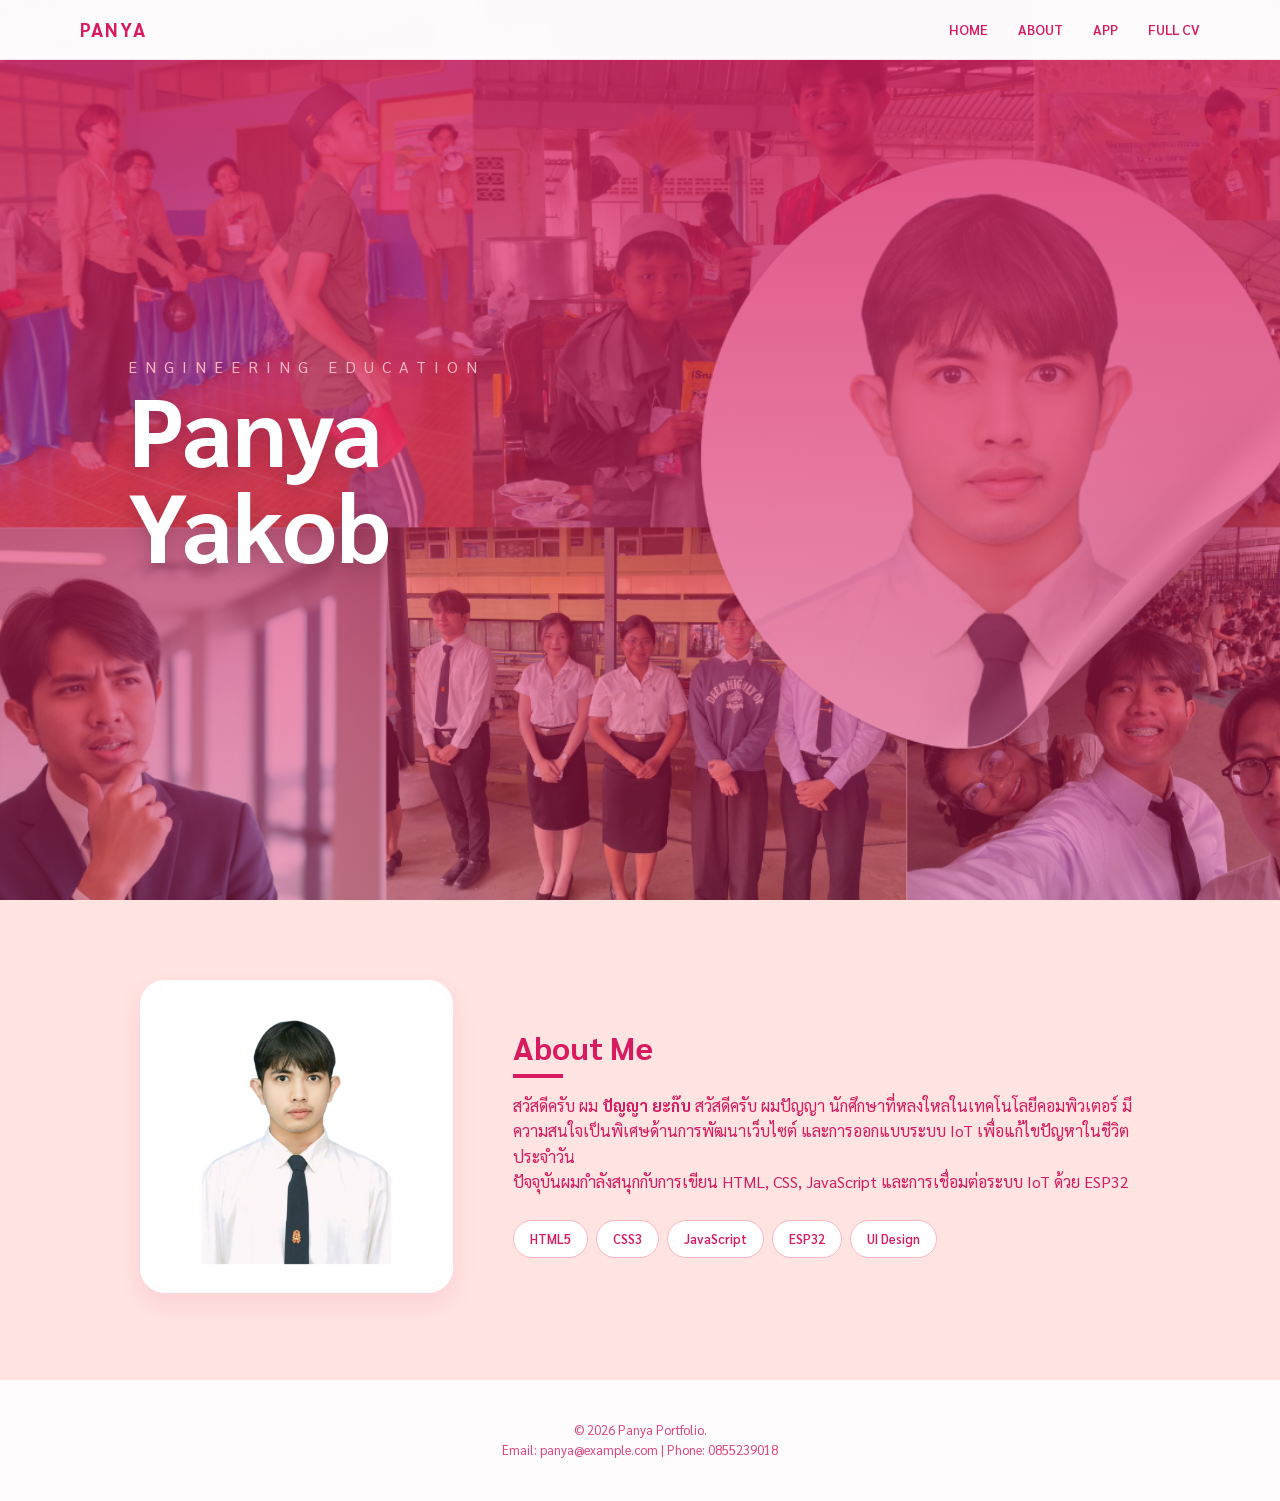
==== commit 55ca382c: "ทดลอง" ====
--- a/index.html
+++ b/index.html
@@ -175,7 +175,7 @@
                     </div>
                     <div class="about-text">
                         <h2>About Me</h2>
-                        <p>สวัสดีครับ ผม <strong>ปัญญา ยะก๊บ</strong> นักพัฒนาเว็บไซต์ที่สนใจในเทคโนโลยีใหม่ๆ และการสร้าง User Experience ที่ดี</p>
+                        <p>สวัสดีครับ ผม <strong>ปัญญา ยะก๊บ</strong> สวัสดีครับ ผมปัญญา นักศึกษาที่หลงใหลในเทคโนโลยีคอมพิวเตอร์ มีความสนใจเป็นพิเศษด้านการพัฒนาเว็บไซต์ และการออกแบบระบบ IoT เพื่อแก้ไขปัญหาในชีวิตประจำวัน</p>
                         <p>ปัจจุบันผมกำลังสนุกกับการเขียน HTML, CSS, JavaScript และการเชื่อมต่อระบบ IoT ด้วย ESP32</p>
                         
                         <div class="skill-container">
